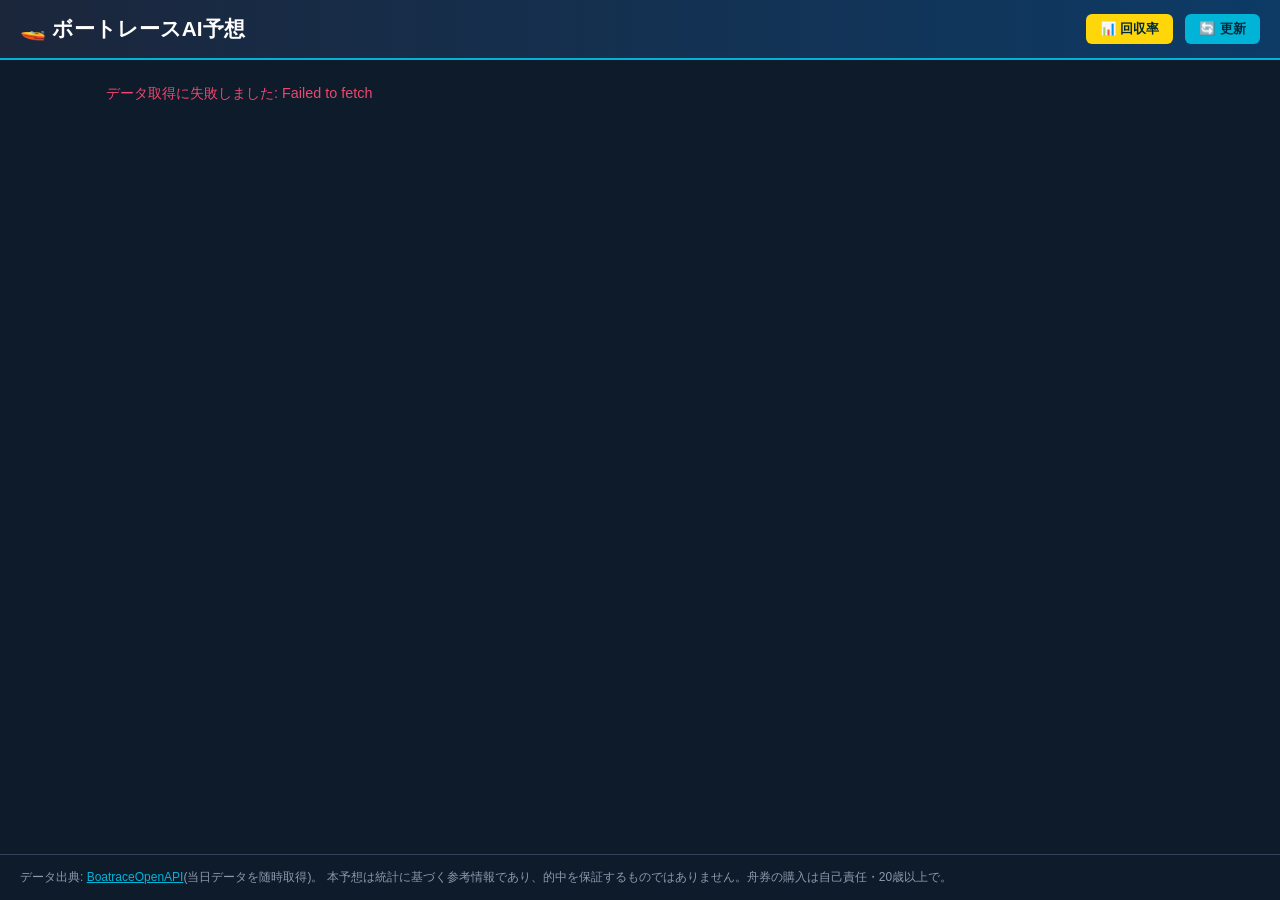
==== public/index.html @ 7f13bc7f "ボートレースAI予想アプリ Co-Authored-By: Claude Fable 5 <noreply@anthropic.com>" ====
<!DOCTYPE html>
<html lang="ja">
<head>
  <meta charset="UTF-8">
  <meta name="viewport" content="width=device-width, initial-scale=1.0">
  <title>ボートレースAI予想</title>
  <link rel="stylesheet" href="style.css">
</head>
<body>
  <header>
    <h1>🚤 ボートレースAI予想</h1>
    <div class="header-info">
      <span id="today-date"></span>
      <button id="stats-btn" title="確定レースの予想成績と回収率を表示">📊 回収率</button>
      <button id="refresh-btn" title="最新データを再取得">🔄 更新</button>
    </div>
  </header>

  <main>
    <div id="status" class="status">データ読み込み中…</div>

    <!-- 場一覧 -->
    <nav id="stadium-tabs" class="stadium-tabs"></nav>

    <!-- レース一覧 -->
    <section id="race-list" class="race-list"></section>

    <!-- レース詳細・予想 -->
    <section id="race-detail" class="race-detail hidden"></section>

    <!-- 予想成績・回収率 -->
    <section id="stats-view" class="race-detail hidden"></section>
  </main>

  <footer>
    <p>データ出典: <a href="https://boatraceopenapi.github.io/" target="_blank" rel="noopener">BoatraceOpenAPI</a>(当日データを随時取得)。
    本予想は統計に基づく参考情報であり、的中を保証するものではありません。舟券の購入は自己責任・20歳以上で。</p>
  </footer>

  <script src="app.js"></script>
</body>
</html>
---- public/style.css ----
* { margin: 0; padding: 0; box-sizing: border-box; }

:root {
  --bg: #0d1b2a;
  --panel: #1b263b;
  --panel-light: #24344d;
  --accent: #00b4d8;
  --accent2: #ffd60a;
  --text: #e0e6ed;
  --text-dim: #8d99ae;
  --win: #ef476f;
  --border: #33415c;
}

body {
  font-family: "Hiragino Kaku Gothic ProN", "Hiragino Sans", Meiryo, sans-serif;
  background: var(--bg);
  color: var(--text);
  min-height: 100vh;
  display: flex;
  flex-direction: column;
}

header {
  background: linear-gradient(90deg, #1b263b, #0d3b66);
  padding: 14px 20px;
  display: flex;
  justify-content: space-between;
  align-items: center;
  flex-wrap: wrap;
  gap: 8px;
  border-bottom: 2px solid var(--accent);
}
header h1 { font-size: 1.3rem; color: #fff; }
.header-info { display: flex; align-items: center; gap: 12px; }
#today-date { color: var(--text-dim); font-size: 0.9rem; }
#refresh-btn, #stats-btn {
  background: var(--accent);
  color: #002a3a;
  border: none;
  border-radius: 6px;
  padding: 6px 14px;
  font-weight: bold;
  cursor: pointer;
}
#stats-btn { background: var(--accent2); }
#refresh-btn:hover, #stats-btn:hover { filter: brightness(1.15); }

main { flex: 1; padding: 16px; max-width: 1100px; margin: 0 auto; width: 100%; }

.status { color: var(--text-dim); padding: 8px 0; font-size: 0.9rem; }
.status.error { color: var(--win); }
.hidden { display: none !important; }

/* 場タブ */
.stadium-tabs { display: flex; flex-wrap: wrap; gap: 8px; margin-bottom: 16px; }
.stadium-tab {
  background: var(--panel);
  border: 1px solid var(--border);
  color: var(--text);
  border-radius: 8px;
  padding: 8px 14px;
  cursor: pointer;
  font-size: 0.95rem;
}
.stadium-tab:hover { border-color: var(--accent); }
.stadium-tab.active { background: var(--accent); color: #002a3a; font-weight: bold; }
.stadium-tab .grade { font-size: 0.75rem; margin-left: 4px; }

/* レース一覧 */
.race-list { display: grid; grid-template-columns: repeat(auto-fill, minmax(160px, 1fr)); gap: 10px; margin-bottom: 20px; }
.race-card {
  background: var(--panel);
  border: 1px solid var(--border);
  border-radius: 10px;
  padding: 12px;
  cursor: pointer;
  transition: transform 0.1s;
}
.race-card:hover { border-color: var(--accent); transform: translateY(-2px); }
.race-card .rno { font-size: 1.1rem; font-weight: bold; color: var(--accent2); }
.race-card .rtitle { font-size: 0.8rem; color: var(--text-dim); margin: 4px 0; overflow: hidden; text-overflow: ellipsis; white-space: nowrap; }
.race-card .rtime { font-size: 0.85rem; }
.race-card .done { color: var(--win); font-size: 0.8rem; font-weight: bold; }

/* レース詳細 */
.race-detail { background: var(--panel); border: 1px solid var(--border); border-radius: 12px; padding: 18px; }
.detail-header { display: flex; justify-content: space-between; align-items: flex-start; flex-wrap: wrap; gap: 8px; margin-bottom: 12px; }
.detail-header h2 { font-size: 1.15rem; color: #fff; }
.detail-header .sub { color: var(--text-dim); font-size: 0.85rem; margin-top: 4px; }
.back-btn {
  background: var(--panel-light);
  color: var(--text);
  border: 1px solid var(--border);
  border-radius: 6px;
  padding: 6px 12px;
  cursor: pointer;
}
.back-btn:hover { border-color: var(--accent); }

.weather-bar {
  display: flex; gap: 16px; flex-wrap: wrap;
  background: var(--panel-light);
  border-radius: 8px;
  padding: 8px 12px;
  font-size: 0.85rem;
  margin-bottom: 14px;
  color: var(--text-dim);
}
.weather-bar b { color: var(--text); }

/* 予想テーブル */
table { width: 100%; border-collapse: collapse; font-size: 0.87rem; }
th, td { padding: 8px 6px; text-align: center; border-bottom: 1px solid var(--border); }
th { color: var(--text-dim); font-weight: normal; font-size: 0.78rem; white-space: nowrap; }
td.name { text-align: left; font-weight: bold; white-space: nowrap; }
td.mark { font-size: 1.1rem; font-weight: bold; }

.lane { display: inline-block; width: 24px; height: 24px; line-height: 24px; border-radius: 4px; font-weight: bold; color: #000; }
.lane-1 { background: #fff; }
.lane-2 { background: #333; color: #fff; }
.lane-3 { background: #e63946; color: #fff; }
.lane-4 { background: #1d7ee8; color: #fff; }
.lane-5 { background: #ffd60a; }
.lane-6 { background: #2a9d8f; color: #fff; }

.score-bar-wrap { background: var(--bg); border-radius: 4px; height: 10px; width: 90px; margin: 0 auto; overflow: hidden; }
.score-bar { background: linear-gradient(90deg, var(--accent), var(--accent2)); height: 100%; }
.prob { font-weight: bold; color: var(--accent2); }
.class-A1 { color: var(--win); font-weight: bold; }
.class-A2 { color: var(--accent2); }
.class-B1, .class-B2 { color: var(--text-dim); }
.fcount { color: var(--win); font-size: 0.75rem; }

/* 買い目 */
.bets { margin-top: 18px; }
.bets h3 { font-size: 1rem; margin-bottom: 8px; color: var(--accent); }
.bet-grid { display: grid; grid-template-columns: repeat(auto-fill, minmax(230px, 1fr)); gap: 10px; }
.bet-box { background: var(--panel-light); border-radius: 8px; padding: 12px; }
.bet-box .bet-type { font-size: 0.8rem; color: var(--text-dim); margin-bottom: 6px; }
.bet-box .bet-nums { font-size: 1.05rem; font-weight: bold; letter-spacing: 1px; }
.confidence { margin-top: 14px; padding: 10px 14px; border-radius: 8px; background: var(--panel-light); font-size: 0.9rem; }
.confidence .level { font-weight: bold; font-size: 1.05rem; }
.conf-high .level { color: var(--win); }
.conf-mid .level { color: var(--accent2); }
.conf-low .level { color: var(--accent); }

/* 回収率集計 */
.stats-summary {
  display: grid;
  grid-template-columns: repeat(auto-fit, minmax(120px, 1fr));
  gap: 10px;
  margin-bottom: 18px;
}
.summary-card {
  background: var(--panel-light);
  border-radius: 8px;
  padding: 12px;
  text-align: center;
}
.summary-card .label { font-size: 0.75rem; color: var(--text-dim); margin-bottom: 4px; }
.summary-card .value { font-size: 1.25rem; font-weight: bold; }
.stats-h3 { font-size: 1rem; color: var(--accent); margin: 18px 0 8px; }
.plus { color: var(--win); }
.minus { color: var(--accent); }

/* 結果 */
.result-box { margin-top: 18px; padding: 12px; background: #16324f; border: 1px solid var(--accent); border-radius: 8px; }
.result-box h3 { font-size: 1rem; color: var(--accent2); margin-bottom: 8px; }
.hit { color: var(--win); font-weight: bold; }

footer { padding: 14px 20px; color: var(--text-dim); font-size: 0.75rem; border-top: 1px solid var(--border); }
footer a { color: var(--accent); }

@media (max-width: 600px) {
  th, td { padding: 6px 3px; font-size: 0.75rem; }
  table { display: block; overflow-x: auto; } /* はみ出す場合は横スクロール */
  /* スコアバー列は画面が狭いときは非表示 (予想勝率で代替できる) */
  #race-detail th:nth-child(10), #race-detail td:nth-child(10) { display: none; }
  .race-detail { padding: 12px; }
}
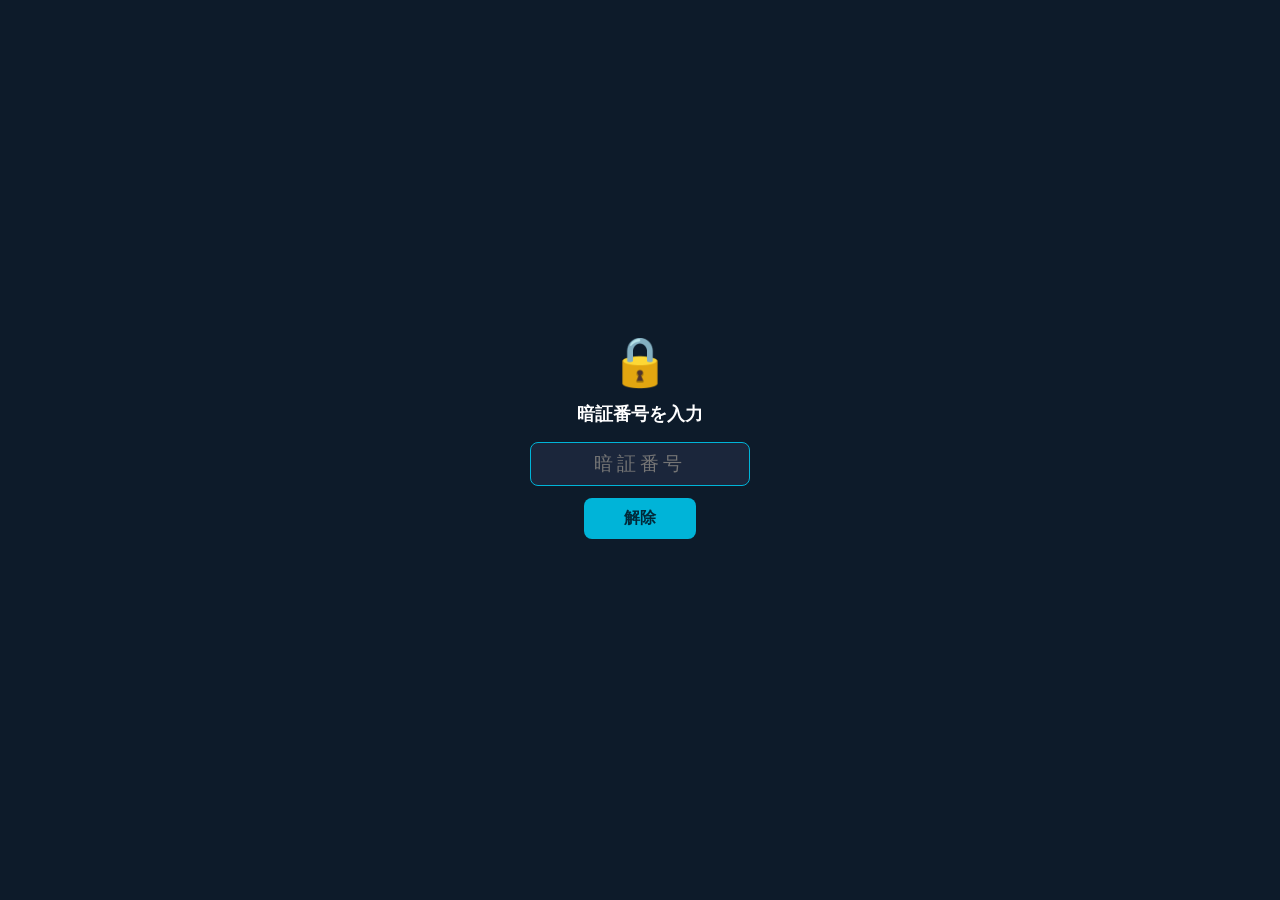
==== commit fadf9b99: "簡易PINロック・おすすめ度表示・買い目履歴機能を追加 Co-Authored-By: Claude Fable 5 <noreply@anthropic.com>" ====
--- a/public/index.html
+++ b/public/index.html
@@ -3,14 +3,27 @@
 <head>
   <meta charset="UTF-8">
   <meta name="viewport" content="width=device-width, initial-scale=1.0">
+  <meta name="robots" content="noindex, nofollow">
   <title>ボートレースAI予想</title>
   <link rel="stylesheet" href="style.css">
 </head>
 <body>
+  <!-- 簡易PINロック -->
+  <div id="lock-screen" class="lock-screen">
+    <div class="lock-box">
+      <div class="lock-icon">🔒</div>
+      <h2>暗証番号を入力</h2>
+      <input id="pin-input" type="password" inputmode="numeric" autocomplete="off" placeholder="暗証番号">
+      <button id="pin-submit">解除</button>
+      <div id="pin-error" class="pin-error"></div>
+    </div>
+  </div>
+
   <header>
     <h1>🚤 ボートレースAI予想</h1>
     <div class="header-info">
       <span id="today-date"></span>
+      <button id="history-btn" title="記録した買い目の履歴と収支を表示">📝 履歴</button>
       <button id="stats-btn" title="確定レースの予想成績と回収率を表示">📊 回収率</button>
       <button id="refresh-btn" title="最新データを再取得">🔄 更新</button>
     </div>
@@ -30,6 +43,9 @@
 
     <!-- 予想成績・回収率 -->
     <section id="stats-view" class="race-detail hidden"></section>
+
+    <!-- 買い目履歴 -->
+    <section id="history-view" class="race-detail hidden"></section>
   </main>
 
   <footer>
--- a/public/style.css
+++ b/public/style.css
@@ -34,7 +34,7 @@
 header h1 { font-size: 1.3rem; color: #fff; }
 .header-info { display: flex; align-items: center; gap: 12px; }
 #today-date { color: var(--text-dim); font-size: 0.9rem; }
-#refresh-btn, #stats-btn {
+#refresh-btn, #stats-btn, #history-btn {
   background: var(--accent);
   color: #002a3a;
   border: none;
@@ -44,7 +44,8 @@
   cursor: pointer;
 }
 #stats-btn { background: var(--accent2); }
-#refresh-btn:hover, #stats-btn:hover { filter: brightness(1.15); }
+#history-btn { background: #b8c0ff; }
+#refresh-btn:hover, #stats-btn:hover, #history-btn:hover { filter: brightness(1.15); }
 
 main { flex: 1; padding: 16px; max-width: 1100px; margin: 0 auto; width: 100%; }
 
@@ -82,6 +83,9 @@
 .race-card .rtitle { font-size: 0.8rem; color: var(--text-dim); margin: 4px 0; overflow: hidden; text-overflow: ellipsis; white-space: nowrap; }
 .race-card .rtime { font-size: 0.85rem; }
 .race-card .done { color: var(--win); font-size: 0.8rem; font-weight: bold; }
+.race-card .rec { font-size: 0.85rem; color: var(--accent2); margin-bottom: 4px; letter-spacing: 1px; }
+.race-card .rec.rec-5 { color: var(--win); }
+.race-card .rec .star-dim { color: var(--border); }
 
 /* レース詳細 */
 .race-detail { background: var(--panel); border: 1px solid var(--border); border-radius: 12px; padding: 18px; }
@@ -164,10 +168,66 @@
 .plus { color: var(--win); }
 .minus { color: var(--accent); }
 
+/* 買い目履歴 */
+.record-btn {
+  margin-top: 12px;
+  background: #b8c0ff;
+  color: #1a1a40;
+  border: none;
+  border-radius: 8px;
+  padding: 10px 20px;
+  font-weight: bold;
+  cursor: pointer;
+}
+.record-btn:hover { filter: brightness(1.1); }
+.pending { color: var(--text-dim); }
+.del-btn { background: none; border: none; cursor: pointer; font-size: 1rem; }
+.history-footer { margin-top: 14px; text-align: right; }
+
 /* 結果 */
 .result-box { margin-top: 18px; padding: 12px; background: #16324f; border: 1px solid var(--accent); border-radius: 8px; }
 .result-box h3 { font-size: 1rem; color: var(--accent2); margin-bottom: 8px; }
 .hit { color: var(--win); font-weight: bold; }
+
+/* 簡易PINロック */
+.lock-screen {
+  position: fixed;
+  inset: 0;
+  z-index: 100;
+  background: var(--bg);
+  display: none;
+  align-items: center;
+  justify-content: center;
+}
+.lock-screen.visible { display: flex; }
+.lock-box { text-align: center; padding: 24px; }
+.lock-box .lock-icon { font-size: 3rem; margin-bottom: 12px; }
+.lock-box h2 { color: #fff; font-size: 1.1rem; margin-bottom: 16px; }
+.lock-box input {
+  display: block;
+  width: 220px;
+  margin: 0 auto 12px;
+  padding: 10px 14px;
+  font-size: 1.2rem;
+  text-align: center;
+  letter-spacing: 4px;
+  background: var(--panel);
+  border: 1px solid var(--border);
+  border-radius: 8px;
+  color: var(--text);
+}
+.lock-box input:focus { outline: none; border-color: var(--accent); }
+.lock-box button {
+  background: var(--accent);
+  color: #002a3a;
+  border: none;
+  border-radius: 8px;
+  padding: 10px 40px;
+  font-size: 1rem;
+  font-weight: bold;
+  cursor: pointer;
+}
+.pin-error { color: var(--win); margin-top: 10px; font-size: 0.85rem; min-height: 1.2em; }
 
 footer { padding: 14px 20px; color: var(--text-dim); font-size: 0.75rem; border-top: 1px solid var(--border); }
 footer a { color: var(--accent); }
